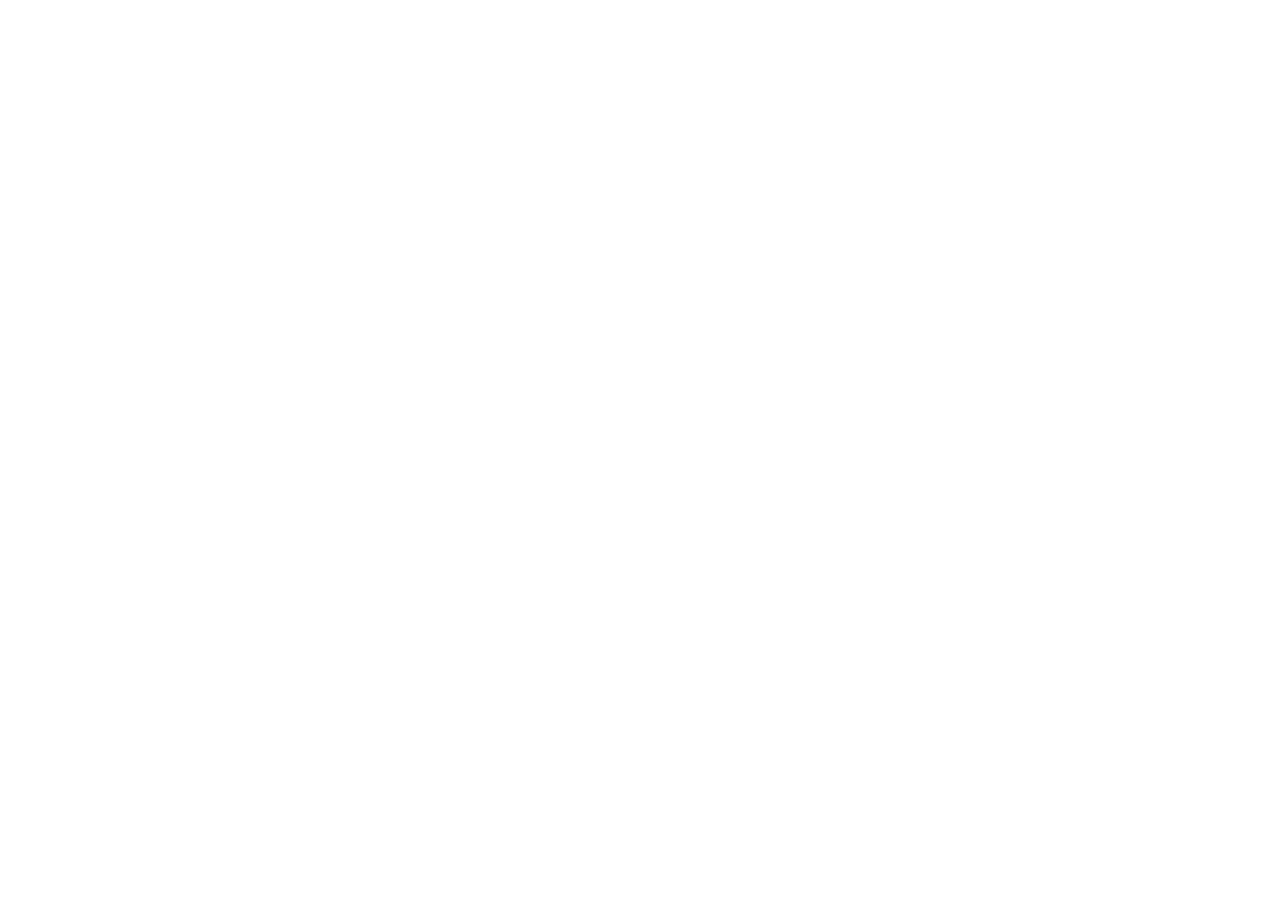
==== Panda-Express.html @ e779505d "first commit" ====
<!DOCTYPE html>
<html lang="en">
<head>
    <meta charset="UTF-8">
    <meta http-equiv="X-UA-Compatible" content="IE=edge">
    <meta name="viewport" content="width=device-width, initial-scale=1.0">
    <title>Panda Express</title>
    <link rel="stylesheet" href="bootstrap.min.css">
    <link rel="shortcut icon" href="panda-commerce-master/favcon.png" type="image/x-icon">
</head>
<body>
    
    <!-- bootstrap script -->
    <script src="bootstrap.bundle.min.js"></script>
</body>
</html>
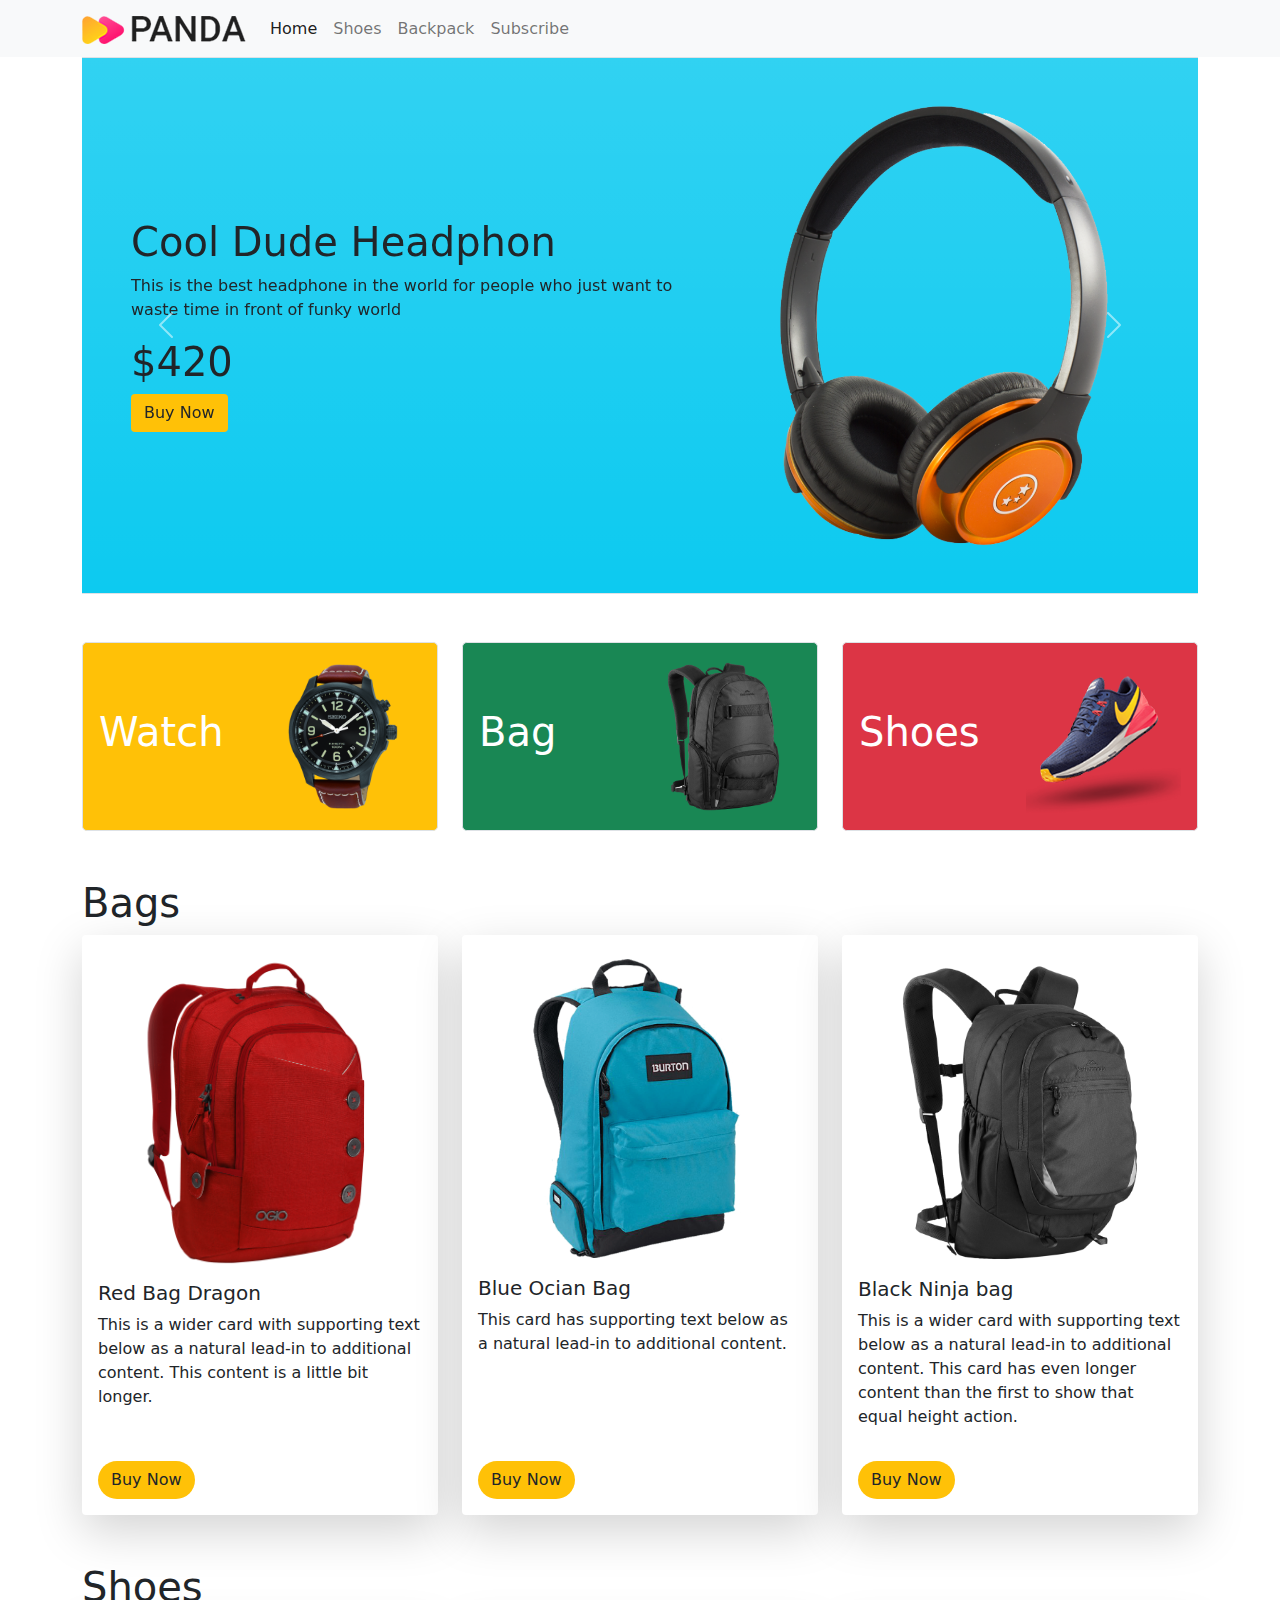
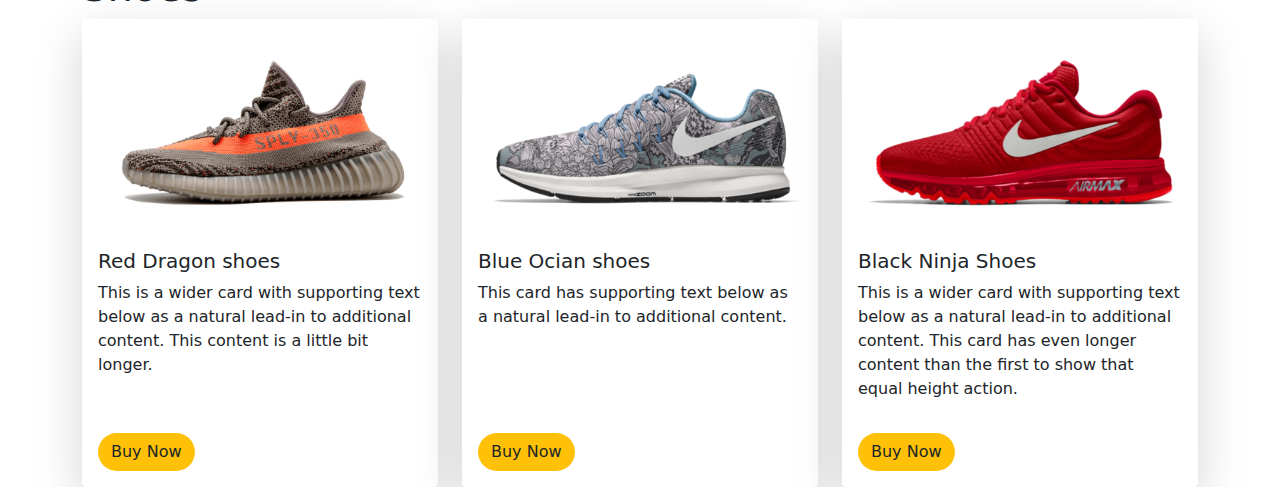
==== commit 52c4cb4f: "bag and shoes" ====
--- a/Panda-Express.html
+++ b/Panda-Express.html
@@ -9,7 +9,202 @@
     <link rel="shortcut icon" href="panda-commerce-master/favcon.png" type="image/x-icon">
 </head>
 <body>
-    
+    <!-- header start -->
+    <header>
+        <nav class="navbar navbar-expand-lg navbar-light bg-light">
+            <div class="container">
+              <a class="navbar-brand" href="#">
+                <img src="panda-commerce-master/images/logo.png" alt=""  class="d-inline-block align-text-top">
+              </a>
+              <button class="navbar-toggler" type="button" data-bs-toggle="collapse" data-bs-target="#navbarSupportedContent" aria-controls="navbarSupportedContent" aria-expanded="false" aria-label="Toggle navigation">
+                <span class="navbar-toggler-icon"></span>
+              </button>
+              <div class="collapse navbar-collapse" id="navbarSupportedContent">
+                <ul class="navbar-nav me-auto mb-2 mb-lg-0">
+                  <li class="nav-item">
+                    <a class="nav-link active" aria-current="page" href="#">Home</a>
+                  </li>
+                  <li class="nav-item">
+                    <a class="nav-link" href="#">Shoes</a>
+                  </li>
+                  <li class="nav-item">
+                    <a class="nav-link" href="#">Backpack</a>
+                  </li>
+                  <li class="nav-item">
+                    <a class="nav-link" href="#">Subscribe</a>
+                  </li>
+                  
+                </ul>
+                
+              </div>
+            </div>
+          </nav>
+          <!-- Image slider -->
+          <section class="container">
+            <div id="carouselExampleControls" class="carousel slide" data-bs-ride="carousel">
+                <div class="carousel-inner">
+                  <div class="carousel-item active ">
+                      <div class="row bg-info bg-gradient border rounded d-flex align-items-center p-5">
+                          <div class="col-lg-7">
+                              <h1>Cool Dude Headphon</h1>
+                              <p>This is the best headphone in the world for people who just want to waste time in front of funky world</p>
+                              <h1>$420</h1>
+                              <div class="btn btn bg-warning">Buy Now</div>
+                          </div>
+                          <div class="col-lg-5">
+                            <img src="panda-commerce-master/images/banner-images/headphone.png" class="d-block w-100" alt="...">
+                           </div>
+                      </div>
+                   
+                  </div>
+                  <div class="carousel-item ">
+                    <div class="row bg-info bg-gradient border rounded d-flex align-items-center p-5">
+                        <div class="col-lg-7 ">
+                            <h1>Cool Dude Headphon</h1>
+                            <p>This is the best headphone in the world for people who just want to waste time in front of funky world</p>
+                            <h1>$420</h1>
+                            <div class="btn btn bg-warning">Buy Now</div>
+                        </div>
+                        <div class="col-lg-5">
+                            <img src="panda-commerce-master/images/banner-images/tv.png" class="d-block w-100" alt="...">
+                         </div>
+                    </div>
+                    
+                  </div>
+                  <div class="carousel-item">
+                    <div class="row bg-info bg-gradient border rounded d-flex align-items-center p-5 ">
+                        <div class="col-lg-7">
+                            <h1>Cool Dude Headphon</h1>
+                            <p>This is the best headphone in the world for people who just want to waste time in front of funky world</p>
+                            <h1>$420</h1>
+                            <div class="btn btn bg-warning">Buy Now</div>
+                        </div>
+                        <div class="col-lg-5">
+                            <img src="panda-commerce-master/images/banner-images/xbox.png" class="d-block w-100" alt="...">
+                         </div>
+                    </div>
+                  
+                  </div>
+                </div>
+                <button class="carousel-control-prev" type="button" data-bs-target="#carouselExampleControls" data-bs-slide="prev">
+                  <span class="carousel-control-prev-icon" aria-hidden="true"></span>
+                  <span class="visually-hidden">Previous</span>
+                </button>
+                <button class="carousel-control-next" type="button" data-bs-target="#carouselExampleControls" data-bs-slide="next">
+                  <span class="carousel-control-next-icon" aria-hidden="true"></span>
+                  <span class="visually-hidden">Next</span>
+                </button>
+              </div>
+          </section>
+    </header>
+    <main>
+        <!-- catagory -->
+        <section class="container my-5">
+                <div class="row g-4">
+                  <div class="col-lg-4 col-md-6">
+                    <div class="p-3 border rounded-3 bg-warning d-flex align-items-center justify-content-between"><h1 class="text-white">Watch</h1>
+                        <img src="panda-commerce-master/images/categories/watch.png" alt="">
+                    </div>
+                  </div>
+                  <div class="col-lg-4 col-md-6">
+                    <div class="p-3 border rounded-3 bg-success d-flex align-items-center justify-content-between"><h1 class="text-white">Bag</h1>
+                        <img src="panda-commerce-master/images/categories/bag.png" alt=""></div>
+                  </div>
+                  <div class="col-lg-4 col-md-6">
+                    <div class="p-3 border rounded-3 bg-danger d-flex align-items-center justify-content-between"><h1 class="text-white">Shoes</h1>
+                        <img src="panda-commerce-master/images/categories/shoes.png" alt=""></div>
+                  </div>
+                  
+                </div>
+                
+        </section>
+        <!-- Products -->
+        <section class="container mb-5">
+            <h1>Bags</h1>
+            <div class="row row-cols-1 row-cols-md-2 row-cols-lg-3 g-4 ">
+                <div class="col ">
+                  <div class="card border-0 h-100 shadow-lg ">
+                    <img src="panda-commerce-master/images/bags/bag-1.png" class="card-img-top" alt="...">
+                    <div class="card-body">
+                      <h5 class="card-title">Red Bag Dragon</h5>
+                      <p class="card-text">This is a wider card with supporting text below as a natural lead-in to additional content. This content is a little bit longer.</p>
+                    </div>
+                    <div class="m-3">
+                      <button class="btn bg-warning rounded-pill">Buy Now</button>
+                    </div>
+                  </div>
+                </div>
+                <div class="col ">
+                  <div class="card border-0 h-100 shadow-lg ">
+                    <img src="panda-commerce-master/images/bags/bag-2.png" class="card-img-top" alt="...">
+                    <div class="card-body">
+                      <h5 class="card-title">Blue Ocian Bag</h5>
+                      <p class="card-text">This card has supporting text below as a natural lead-in to additional content.</p>
+                    </div>
+                    <div class="m-3">
+                        <button class="btn bg-warning rounded-pill">Buy Now</button>
+                    </div>
+                  </div>
+                </div>
+                <div class="col ">
+                  <div class="card border-0 h-100 shadow-lg">
+                    <img src="panda-commerce-master/images/bags/bag-3.png" class="card-img-top" alt="...">
+                    <div class="card-body">
+                      <h5 class="card-title">Black Ninja bag</h5>
+                      <p class="card-text">This is a wider card with supporting text below as a natural lead-in to additional content. This card has even longer content than the first to show that equal height action.</p>
+                    </div>
+                    <div class="m-3">
+                        <button class="btn bg-warning rounded-pill">Buy Now</button>
+                    </div>
+                  </div>
+                </div>
+              </div>
+        </section>
+        <section class="container">
+            <h1>Shoes</h1>
+            <div class="row row-cols-1 row-cols-md-2 row-cols-lg-3 g-4 ">
+                <div class="col ">
+                  <div class="card border-0 h-100 shadow-lg ">
+                    <img src="panda-commerce-master/images/shoes/shoe-1.png" class="card-img-top" alt="...">
+                    <div class="card-body">
+                      <h5 class="card-title">Red Dragon shoes</h5>
+                      <p class="card-text">This is a wider card with supporting text below as a natural lead-in to additional content. This content is a little bit longer.</p>
+                    </div>
+                    <div class="m-3">
+                      <button class="btn bg-warning rounded-pill">Buy Now</button>
+                    </div>
+                  </div>
+                </div>
+                <div class="col ">
+                  <div class="card border-0 h-100 shadow-lg ">
+                    <img src="panda-commerce-master/images/shoes/shoe-2.png" class="card-img-top" alt="...">
+                    <div class="card-body">
+                      <h5 class="card-title">Blue Ocian shoes</h5>
+                      <p class="card-text">This card has supporting text below as a natural lead-in to additional content.</p>
+                    </div>
+                    <div class="m-3">
+                        <button class="btn bg-warning rounded-pill">Buy Now</button>
+                    </div>
+                  </div>
+                </div>
+                <div class="col ">
+                  <div class="card border-0 h-100 shadow-lg">
+                    <img src="panda-commerce-master/images/shoes/shoe-3.png" class="card-img-top" alt="...">
+                    <div class="card-body">
+                      <h5 class="card-title">Black Ninja Shoes</h5>
+                      <p class="card-text">This is a wider card with supporting text below as a natural lead-in to additional content. This card has even longer content than the first to show that equal height action.</p>
+                    </div>
+                    <div class="m-3">
+                        <button class="btn bg-warning rounded-pill">Buy Now</button>
+                    </div>
+                  </div>
+                </div>
+              </div>
+        </section>
+    </main>
+    <footer>
+
+    </footer>
     <!-- bootstrap script -->
     <script src="bootstrap.bundle.min.js"></script>
 </body>
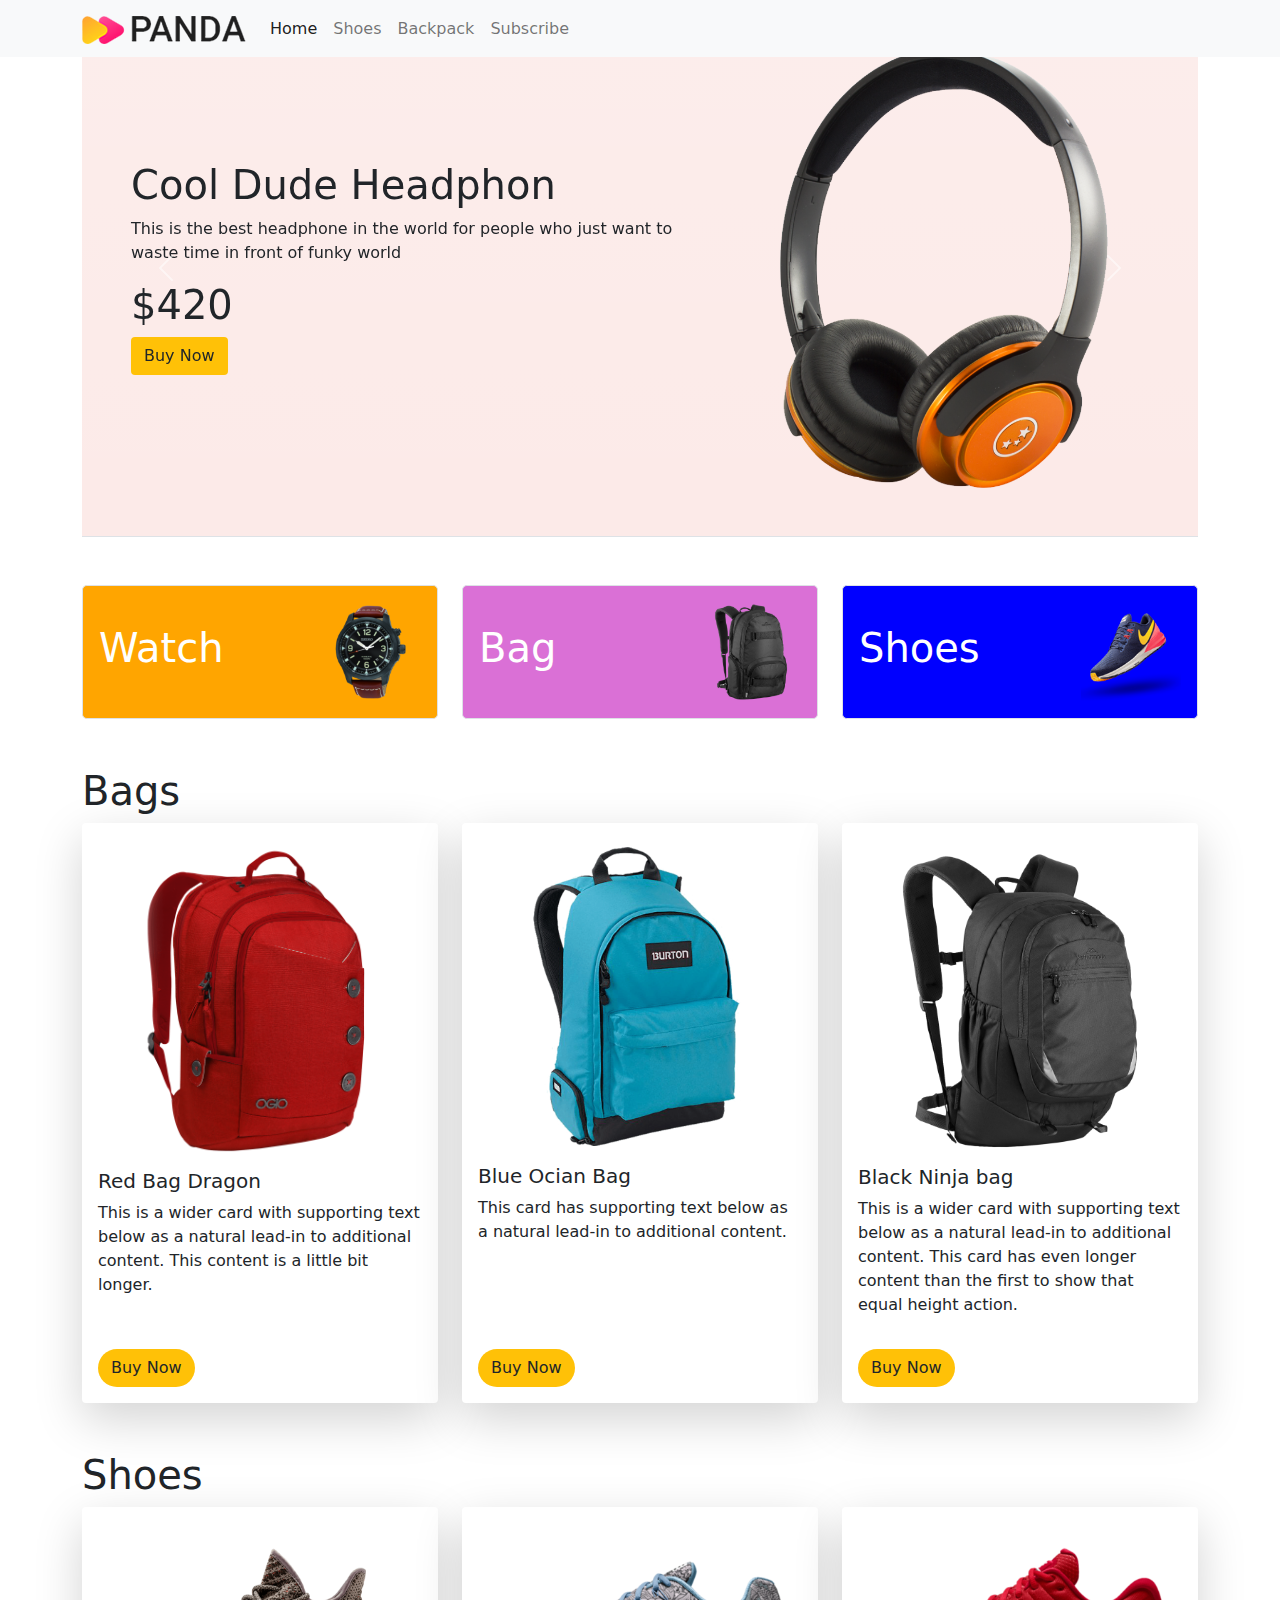
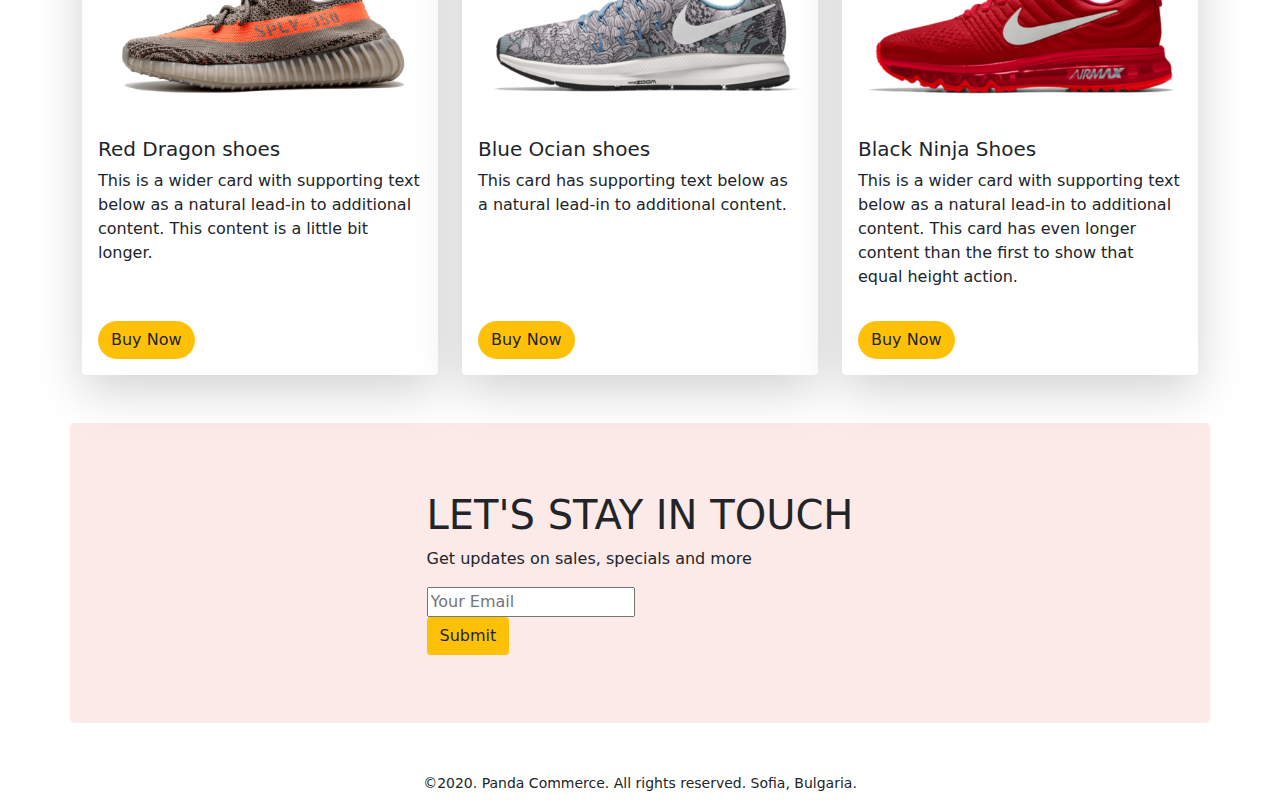
==== commit b7fe1e2e: "custom css" ====
--- a/Panda-Express.html
+++ b/Panda-Express.html
@@ -7,11 +7,12 @@
     <title>Panda Express</title>
     <link rel="stylesheet" href="bootstrap.min.css">
     <link rel="shortcut icon" href="panda-commerce-master/favcon.png" type="image/x-icon">
+    <link rel="stylesheet" href="custom style.css">
 </head>
 <body>
     <!-- header start -->
     <header>
-        <nav class="navbar navbar-expand-lg navbar-light bg-light">
+        <nav class="navbar navbar-expand-lg navbar-light bg-light fixed-top">
             <div class="container">
               <a class="navbar-brand" href="#">
                 <img src="panda-commerce-master/images/logo.png" alt=""  class="d-inline-block align-text-top">
@@ -25,13 +26,13 @@
                     <a class="nav-link active" aria-current="page" href="#">Home</a>
                   </li>
                   <li class="nav-item">
-                    <a class="nav-link" href="#">Shoes</a>
-                  </li>
-                  <li class="nav-item">
-                    <a class="nav-link" href="#">Backpack</a>
-                  </li>
-                  <li class="nav-item">
-                    <a class="nav-link" href="#">Subscribe</a>
+                    <a class="nav-link" href="#Shoes">Shoes</a>
+                  </li>
+                  <li class="nav-item">
+                    <a class="nav-link" href="#Bags">Backpack</a>
+                  </li>
+                  <li class="nav-item">
+                    <a class="nav-link" href="#subscribe">Subscribe</a>
                   </li>
                   
                 </ul>
@@ -44,7 +45,7 @@
             <div id="carouselExampleControls" class="carousel slide" data-bs-ride="carousel">
                 <div class="carousel-inner">
                   <div class="carousel-item active ">
-                      <div class="row bg-info bg-gradient border rounded d-flex align-items-center p-5">
+                      <div class="row panda-Background bg-gradient border rounded d-flex align-items-center p-5">
                           <div class="col-lg-7">
                               <h1>Cool Dude Headphon</h1>
                               <p>This is the best headphone in the world for people who just want to waste time in front of funky world</p>
@@ -58,7 +59,7 @@
                    
                   </div>
                   <div class="carousel-item ">
-                    <div class="row bg-info bg-gradient border rounded d-flex align-items-center p-5">
+                    <div class="row panda-Background bg-gradient border rounded d-flex align-items-center p-5">
                         <div class="col-lg-7 ">
                             <h1>Cool Dude Headphon</h1>
                             <p>This is the best headphone in the world for people who just want to waste time in front of funky world</p>
@@ -72,7 +73,7 @@
                     
                   </div>
                   <div class="carousel-item">
-                    <div class="row bg-info bg-gradient border rounded d-flex align-items-center p-5 ">
+                    <div class="row panda-Background bg-gradient border rounded d-flex align-items-center p-5 ">
                         <div class="col-lg-7">
                             <h1>Cool Dude Headphon</h1>
                             <p>This is the best headphone in the world for people who just want to waste time in front of funky world</p>
@@ -99,27 +100,27 @@
     </header>
     <main>
         <!-- catagory -->
-        <section class="container my-5">
+        <section class="container my-5 catagory">
                 <div class="row g-4">
                   <div class="col-lg-4 col-md-6">
-                    <div class="p-3 border rounded-3 bg-warning d-flex align-items-center justify-content-between"><h1 class="text-white">Watch</h1>
+                    <div class="p-3 border rounded-3 catagory-background-one d-flex align-items-center justify-content-between"><h1 class="text-white">Watch</h1>
                         <img src="panda-commerce-master/images/categories/watch.png" alt="">
                     </div>
                   </div>
                   <div class="col-lg-4 col-md-6">
-                    <div class="p-3 border rounded-3 bg-success d-flex align-items-center justify-content-between"><h1 class="text-white">Bag</h1>
+                    <div class="p-3 border rounded-3 catagory-background-two d-flex align-items-center justify-content-between"><h1 class="text-white">Bag</h1>
                         <img src="panda-commerce-master/images/categories/bag.png" alt=""></div>
                   </div>
                   <div class="col-lg-4 col-md-6">
-                    <div class="p-3 border rounded-3 bg-danger d-flex align-items-center justify-content-between"><h1 class="text-white">Shoes</h1>
+                    <div class="p-3 border rounded-3 catagory-background-three d-flex align-items-center justify-content-between"><h1 class="text-white">Shoes</h1>
                         <img src="panda-commerce-master/images/categories/shoes.png" alt=""></div>
                   </div>
                   
                 </div>
                 
         </section>
-        <!-- Products -->
-        <section class="container mb-5">
+        <!-- Bags -->
+        <section class="container mb-5"  id="Bags">
             <h1>Bags</h1>
             <div class="row row-cols-1 row-cols-md-2 row-cols-lg-3 g-4 ">
                 <div class="col ">
@@ -160,7 +161,8 @@
                 </div>
               </div>
         </section>
-        <section class="container">
+        <!-- shoes -->
+        <section class="container mb-5" id="Shoes">
             <h1>Shoes</h1>
             <div class="row row-cols-1 row-cols-md-2 row-cols-lg-3 g-4 ">
                 <div class="col ">
@@ -201,9 +203,18 @@
                 </div>
               </div>
         </section>
+        <!-- Subscription -->
+        <section style="height: 300px;" class="container panda-Background d-flex justify-content-center align-items-center rounded-3" id="subscribe">
+            <div>
+                <h1>LET'S STAY IN TOUCH</h1>
+            <p>Get updates on sales, specials and more</p>
+            <input type="text " placeholder="Your Email"><br>
+            <button class="btn bg-warning">Submit</button>
+            </div>
+        </section>
     </main>
-    <footer>
-
+    <footer class="mt-5 text-center">
+        <p><small>©2020. Panda Commerce. All rights reserved. Sofia, Bulgaria.</small></p>
     </footer>
     <!-- bootstrap script -->
     <script src="bootstrap.bundle.min.js"></script>
--- a/custom style.css
+++ b/custom style.css
@@ -0,0 +1,15 @@
+.panda-Background{
+    background-color: #fceae8;
+}
+.catagory-background-one{
+    background-color: #ffa500;
+}
+.catagory-background-two{
+    background-color: #da70d6;
+}
+.catagory-background-three{
+    background-color: #0000ff;
+}
+.catagory img{
+    width: 100px;
+}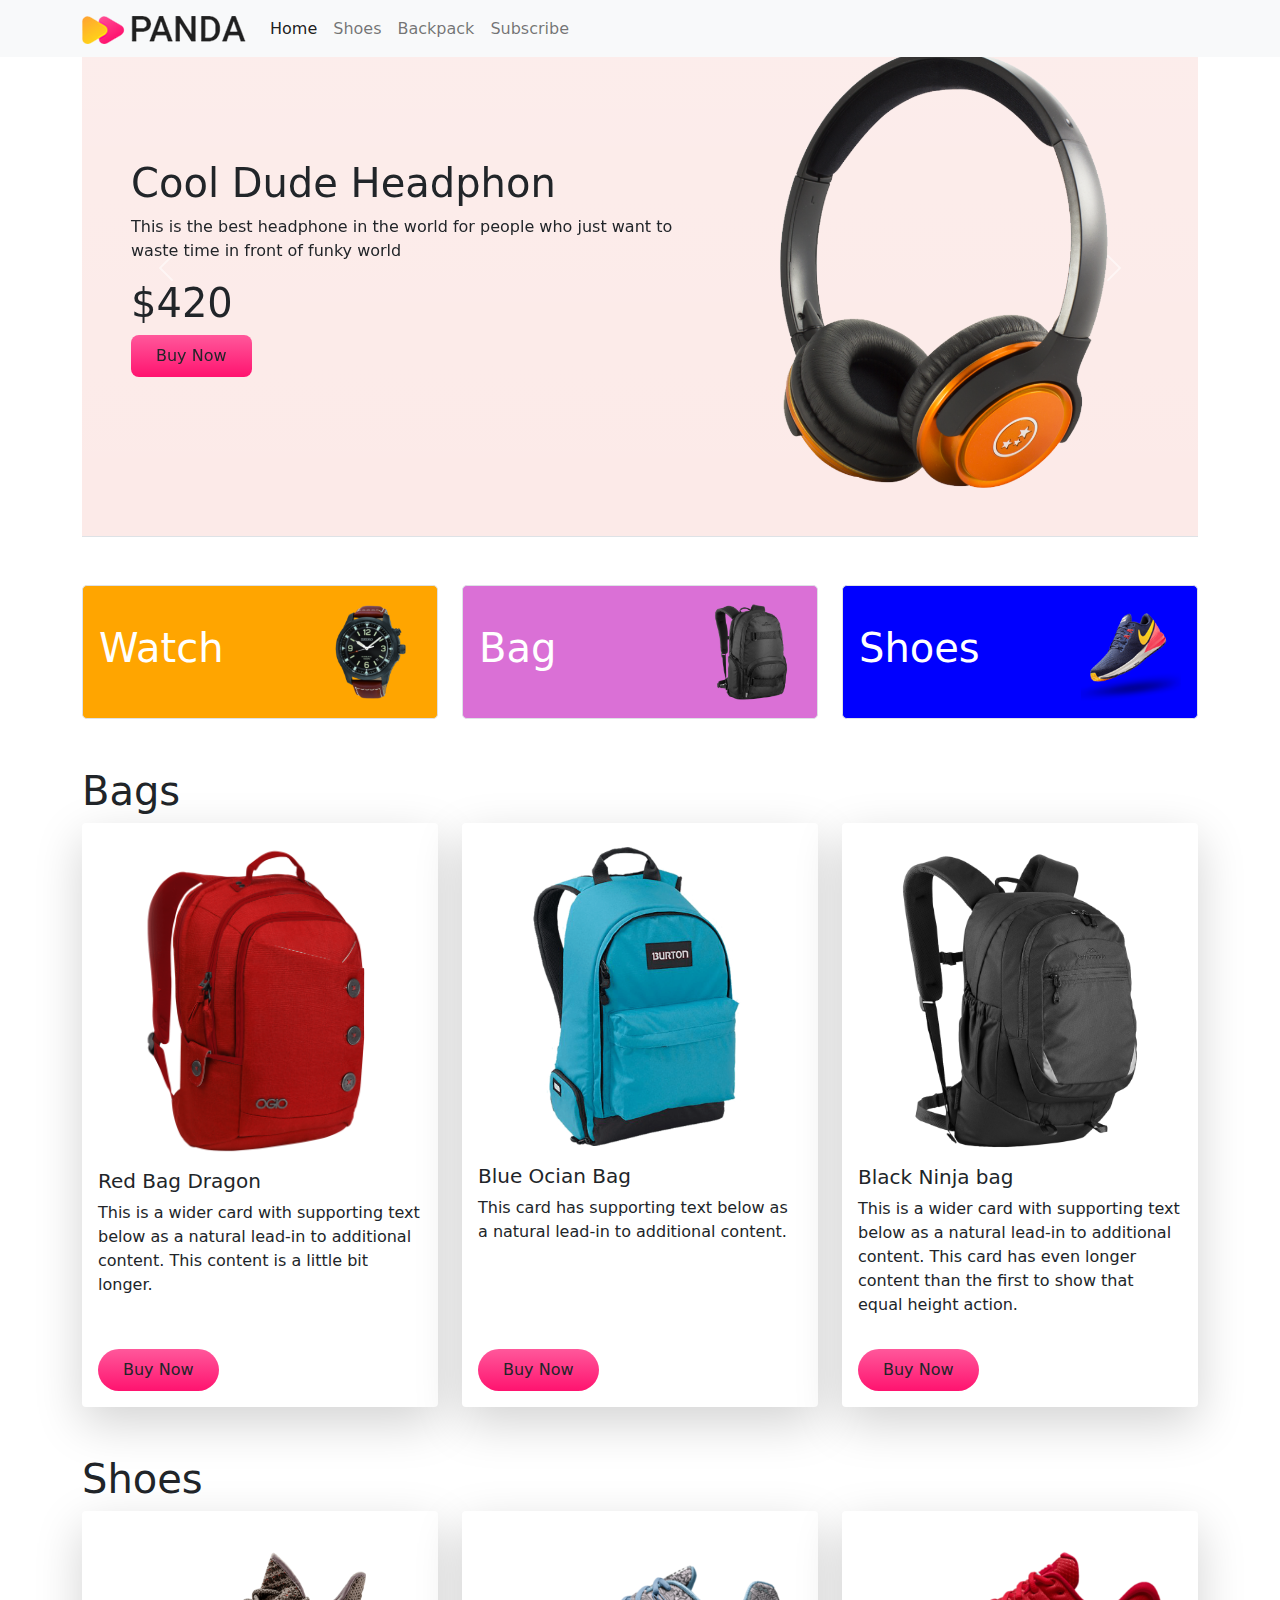
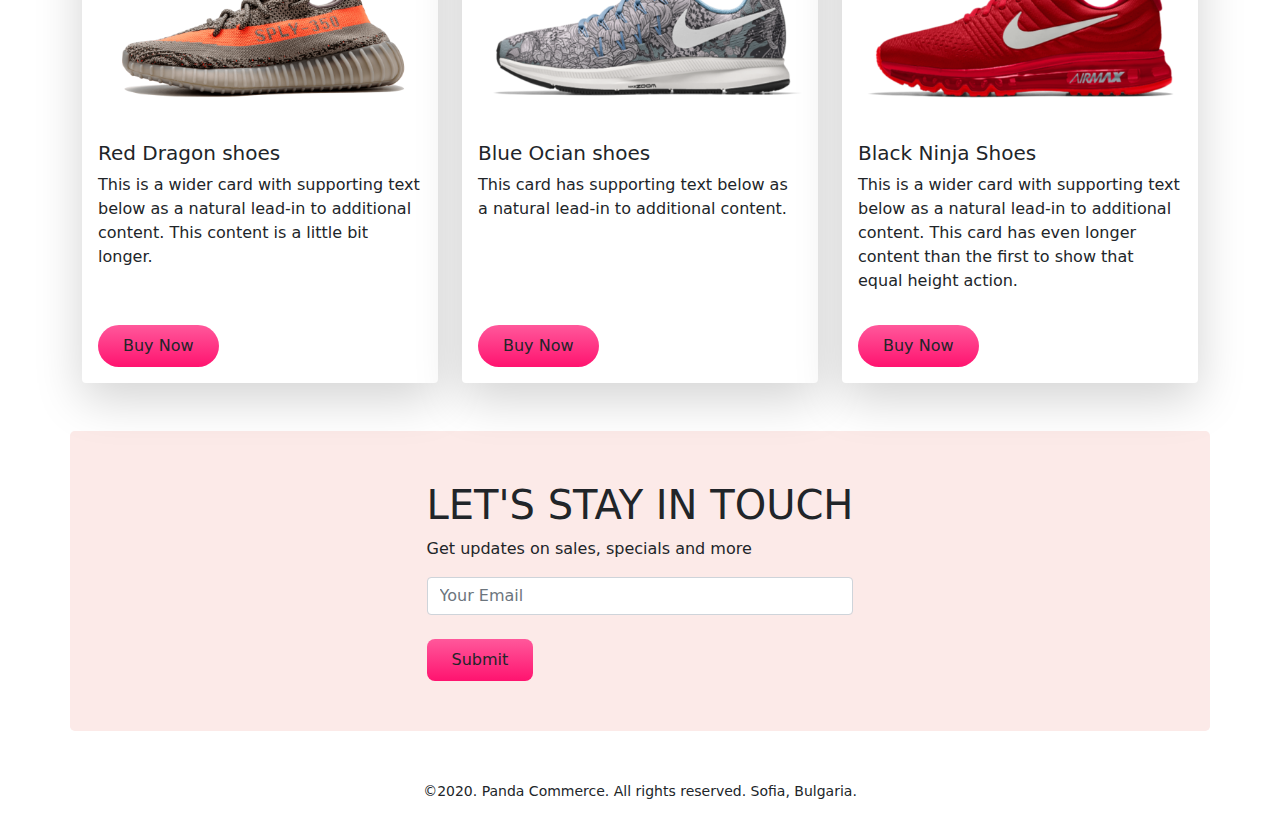
==== commit f8f83c7c: "final" ====
--- a/Panda-Express.html
+++ b/Panda-Express.html
@@ -50,7 +50,7 @@
                               <h1>Cool Dude Headphon</h1>
                               <p>This is the best headphone in the world for people who just want to waste time in front of funky world</p>
                               <h1>$420</h1>
-                              <div class="btn btn bg-warning">Buy Now</div>
+                              <div class="btn btn button-color">Buy Now</div>
                           </div>
                           <div class="col-lg-5">
                             <img src="panda-commerce-master/images/banner-images/headphone.png" class="d-block w-100" alt="...">
@@ -64,7 +64,7 @@
                             <h1>Cool Dude Headphon</h1>
                             <p>This is the best headphone in the world for people who just want to waste time in front of funky world</p>
                             <h1>$420</h1>
-                            <div class="btn btn bg-warning">Buy Now</div>
+                            <div class="btn btn button-color">Buy Now</div>
                         </div>
                         <div class="col-lg-5">
                             <img src="panda-commerce-master/images/banner-images/tv.png" class="d-block w-100" alt="...">
@@ -78,7 +78,7 @@
                             <h1>Cool Dude Headphon</h1>
                             <p>This is the best headphone in the world for people who just want to waste time in front of funky world</p>
                             <h1>$420</h1>
-                            <div class="btn btn bg-warning">Buy Now</div>
+                            <div class="btn btn button-color">Buy Now</div>
                         </div>
                         <div class="col-lg-5">
                             <img src="panda-commerce-master/images/banner-images/xbox.png" class="d-block w-100" alt="...">
@@ -131,7 +131,7 @@
                       <p class="card-text">This is a wider card with supporting text below as a natural lead-in to additional content. This content is a little bit longer.</p>
                     </div>
                     <div class="m-3">
-                      <button class="btn bg-warning rounded-pill">Buy Now</button>
+                      <button class="btn button-color rounded-pill">Buy Now</button>
                     </div>
                   </div>
                 </div>
@@ -143,7 +143,7 @@
                       <p class="card-text">This card has supporting text below as a natural lead-in to additional content.</p>
                     </div>
                     <div class="m-3">
-                        <button class="btn bg-warning rounded-pill">Buy Now</button>
+                        <button class="btn button-color rounded-pill">Buy Now</button>
                     </div>
                   </div>
                 </div>
@@ -155,7 +155,7 @@
                       <p class="card-text">This is a wider card with supporting text below as a natural lead-in to additional content. This card has even longer content than the first to show that equal height action.</p>
                     </div>
                     <div class="m-3">
-                        <button class="btn bg-warning rounded-pill">Buy Now</button>
+                        <button class="btn button-color rounded-pill">Buy Now</button>
                     </div>
                   </div>
                 </div>
@@ -173,7 +173,7 @@
                       <p class="card-text">This is a wider card with supporting text below as a natural lead-in to additional content. This content is a little bit longer.</p>
                     </div>
                     <div class="m-3">
-                      <button class="btn bg-warning rounded-pill">Buy Now</button>
+                      <button class="btn button-color rounded-pill">Buy Now</button>
                     </div>
                   </div>
                 </div>
@@ -185,7 +185,7 @@
                       <p class="card-text">This card has supporting text below as a natural lead-in to additional content.</p>
                     </div>
                     <div class="m-3">
-                        <button class="btn bg-warning rounded-pill">Buy Now</button>
+                        <button class="btn button-color rounded-pill">Buy Now</button>
                     </div>
                   </div>
                 </div>
@@ -197,7 +197,7 @@
                       <p class="card-text">This is a wider card with supporting text below as a natural lead-in to additional content. This card has even longer content than the first to show that equal height action.</p>
                     </div>
                     <div class="m-3">
-                        <button class="btn bg-warning rounded-pill">Buy Now</button>
+                        <button class="btn button-color rounded-pill">Buy Now</button>
                     </div>
                   </div>
                 </div>
@@ -208,8 +208,8 @@
             <div>
                 <h1>LET'S STAY IN TOUCH</h1>
             <p>Get updates on sales, specials and more</p>
-            <input type="text " placeholder="Your Email"><br>
-            <button class="btn bg-warning">Submit</button>
+            <input class="form-control" type="text " placeholder="Your Email"><br>
+            <button class="btn button-color">Submit</button>
             </div>
         </section>
     </main>
--- a/custom style.css
+++ b/custom style.css
@@ -12,4 +12,12 @@
 }
 .catagory img{
     width: 100px;
+}
+.button-color{
+    background-color: #ff2077;
+    border-radius: 8px;
+    padding: 9px 25px;
+    border: 0;
+    background-image: linear-gradient(to bottom, #FF589B 0%, #FF136F 100%);
+
 }